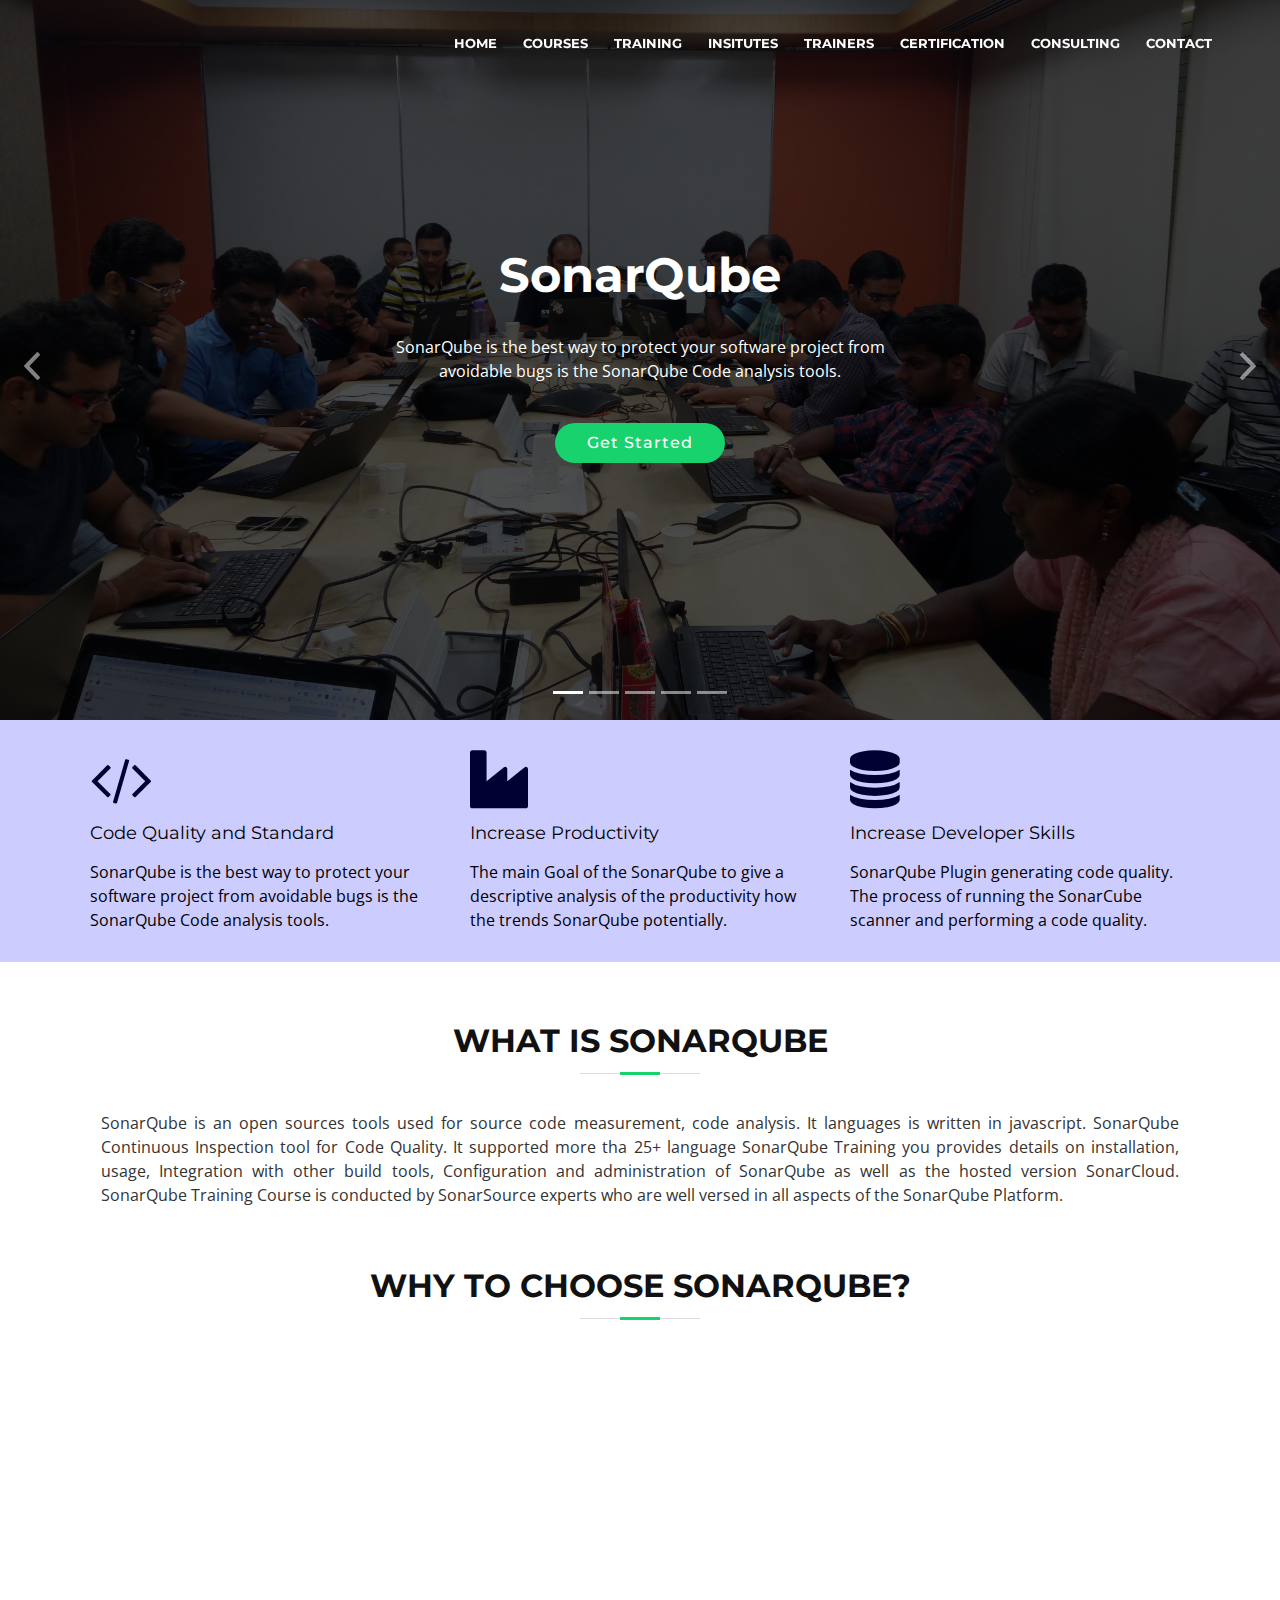
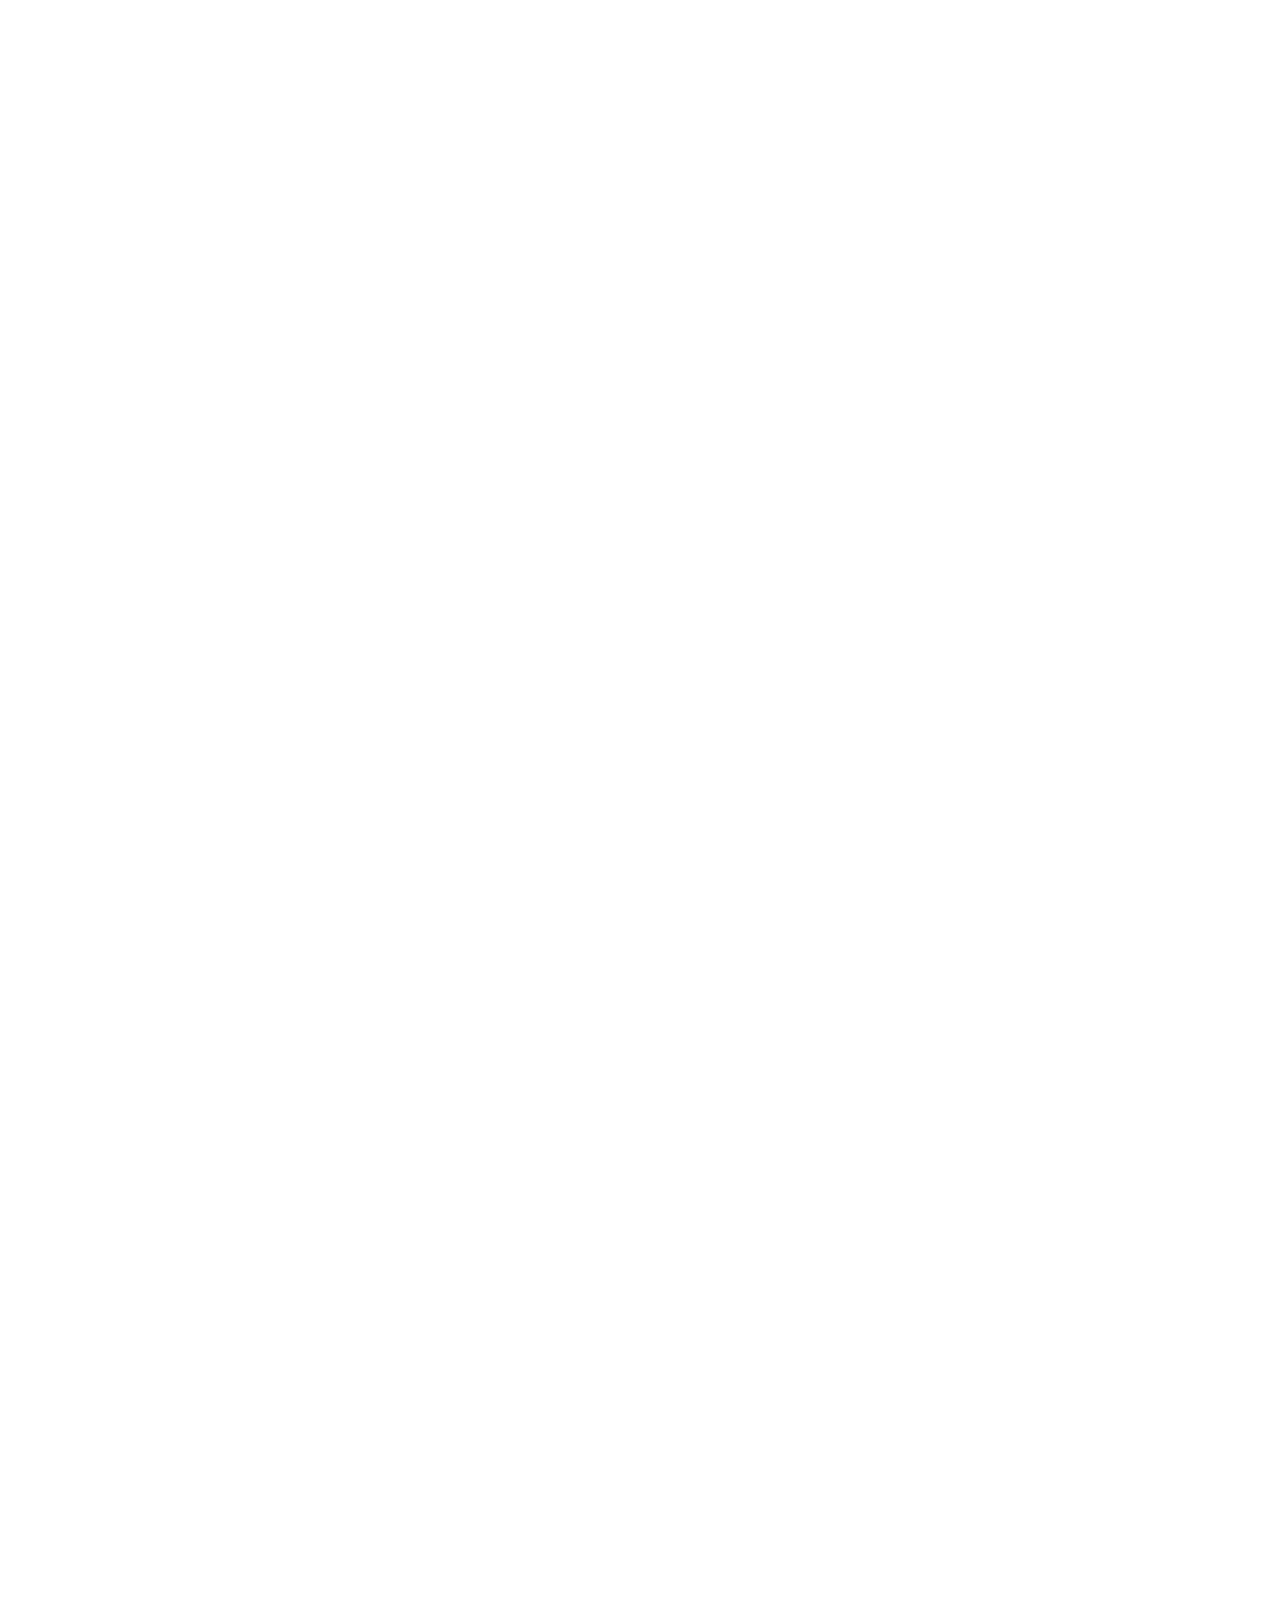
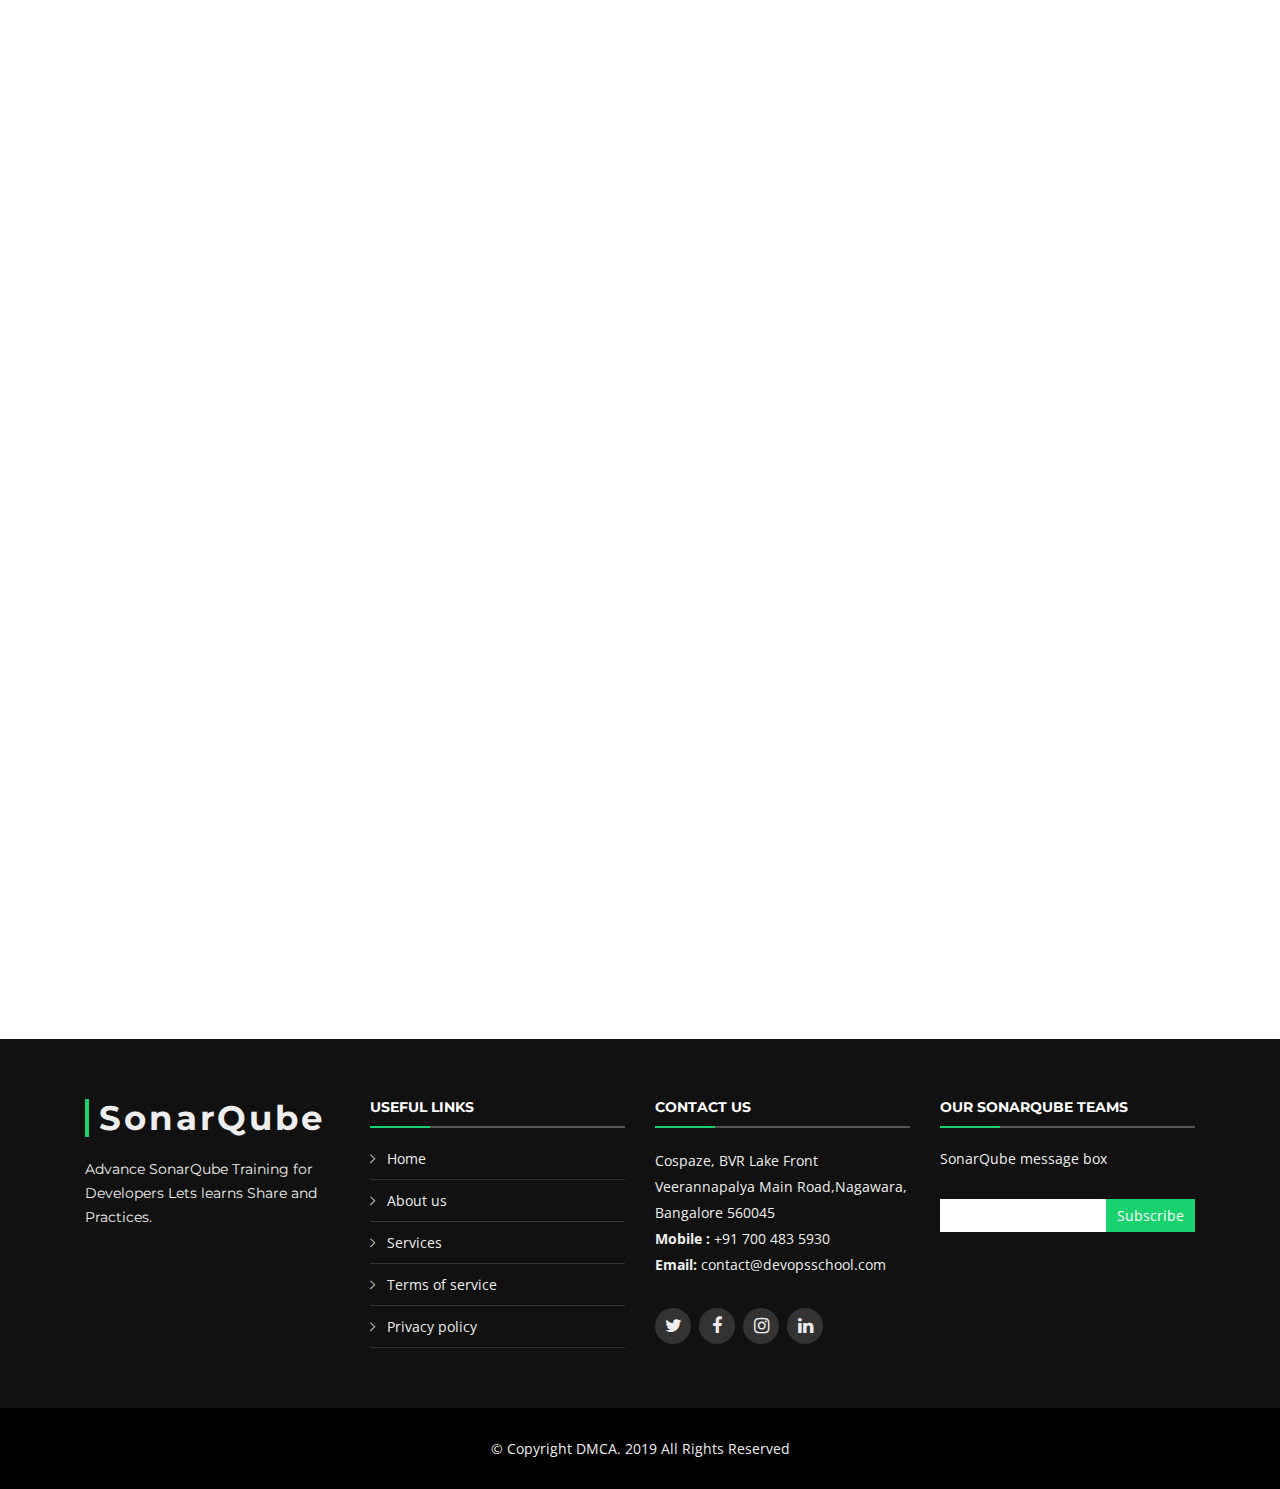
==== index.html @ 1dc704ad "Rename INDEX.html to index.html" ====
<!DOCTYPE html>
<html lang="en">
<head>
  <meta charset="utf-8">
  <title>SonarQube Training, Courses and Trainers</title>
  <meta content="width=device-width, initial-scale=1.0" name="viewport">
  <meta content="" name="SonarQube Training in Hyderabad">
  <meta content="" name="SOnarQube Online and classroom training in Hyderabad by Experts trainers who have more 15 years experienced in IT industry.">

  <!-- Favicons -->
  <link href="img/favicon.png" rel="icon">
  <link href="img/apple-touch-icon.png" rel="apple-touch-icon">

  <!-- Google Fonts -->
  <link href="https://fonts.googleapis.com/css?family=Open+Sans:300,300i,400,400i,700,700i|Montserrat:300,400,500,700" rel="stylesheet">

  <!-- Bootstrap CSS File -->
  <link href="lib/bootstrap/css/bootstrap.min.css" rel="stylesheet">

  <!-- Libraries CSS Files -->
  <link href="lib/font-awesome/css/font-awesome.min.css" rel="stylesheet">
  <link href="lib/animate/animate.min.css" rel="stylesheet">
  <link href="lib/ionicons/css/ionicons.min.css" rel="stylesheet">
  <link href="lib/owlcarousel/assets/owl.carousel.min.css" rel="stylesheet">
  <link href="lib/lightbox/css/lightbox.min.css" rel="stylesheet">

  <!-- Main Stylesheet File -->
  <link href="css/style.css" rel="stylesheet">

</head>

<body>

  <!--==========================
    Header
  ============================-->
  <header id="header">  
      <nav id="nav-menu-container">
        <ul class="nav-menu">
          <li><a href="index.html">Home</a></li>
          <li><a href="course.html">Courses</a></li>
          <li><a href="training.html">Training</a></li>
          <li><a href="institutes.html">Insitutes</a></li>
          <li><a href="trainer.html">Trainers</a></li>
		  <li><a href="certification.html">Certification</a></li>
          <li><a href="consulting.html">Consulting</a></li>
          <li><a href="contact.html">Contact</a></li>
        </ul>
      </nav><!-- #nav-menu-container -->
  </header><!-- #header -->

  <!--==========================
    Intro Section
  ============================-->
  <section id="intro">
    <div class="intro-container">
      <div id="introCarousel" class="carousel  slide carousel-fade" data-ride="carousel">

        <ol class="carousel-indicators"></ol>

        <div class="carousel-inner" role="listbox">

          <div class="carousel-item active">
            <div class="carousel-background"><img src="img/intro-carousel/1.jpg" alt=""></div>
            <div class="carousel-container">
              <div class="carousel-content">
                <h2>SonarQube</h2>
                <p>SonarQube is the best way to protect your software project from avoidable bugs is the SonarQube Code analysis tools.</p>
                <a href="#featured-services" class="btn-get-started scrollto">Get Started</a>
              </div>
            </div>
          </div>

          <div class="carousel-item">
            <div class="carousel-background"><img src="img/intro-carousel/2.jpg" alt=""></div>
            <div class="carousel-container">
              <div class="carousel-content">
                <h2>SonarQube Online and Classroom Training</h2>
                <p>We offer SonarQube classroom, online and corporate Training and Certification by Experts. </p>
                <a href="#featured-services" class="btn-get-started scrollto">Get Started</a>
              </div>
            </div>
          </div>

          <div class="carousel-item">
            <div class="carousel-background"><img src="img/intro-carousel/3.jpg" alt=""></div>
            <div class="carousel-container">
              <div class="carousel-content">
                <h2>SonarQube Training in Hyderabad</h2>
                <p>SonarQube Training in Hyderabad by DevOpsSchool that is one of the Best institute in Hyderabad that provide SonarQube Training in Online and Classroom mode by experienced trainer. </p>
                <a href="#featured-services" class="btn-get-started scrollto">Get Started</a>
              </div>
            </div>
          </div>

          <div class="carousel-item">
            <div class="carousel-background"><img src="img/intro-carousel/4.jpg" alt=""></div>
            <div class="carousel-container">
              <div class="carousel-content">
                <h2>SonarQube Trainer in United States</h2>
                <p>SonarQube Training in USA by DevOpsSchool that is one of the Best institute in USA which provides SonarQube Training  Online and Classroom mode by experienced trainer. We provide services in Top Cities of India Like USA, Europe, Australia, Hyderabad, Pune, Mumbai, Bangalore, Delhi, Chennai etc, and as well as Globally.</p>
                <a href="#featured-services" class="btn-get-started scrollto">Get Started</a>
              </div>
            </div>
          </div>

          <div class="carousel-item">
            <div class="carousel-background"><img src="img/intro-carousel/5.jpg" alt=""></div>
            <div class="carousel-container">
              <div class="carousel-content">
                <h2>SonarQube Certification</h2>
                <p>SonarQube Certification Program dedicated to advance human elements of SonarQube Success. DevOpsSchool is go to learnings hub connecting IT practitioners, education partners, consultants, talent acquisition and business executives to help support digital transformation and the New IT</p>
                <a href="#featured-services" class="btn-get-started scrollto">Get Started</a>
              </div>
            </div>
          </div>

        </div>

        <a class="carousel-control-prev" href="#introCarousel" role="button" data-slide="prev">
          <span class="carousel-control-prev-icon ion-chevron-left" aria-hidden="true"></span>
          <span class="sr-only">Previous</span>
        </a>

        <a class="carousel-control-next" href="#introCarousel" role="button" data-slide="next">
          <span class="carousel-control-next-icon ion-chevron-right" aria-hidden="true"></span>
          <span class="sr-only">Next</span>
        </a>

      </div>
          </div>
		  </Section><!-- #intro -->

  

    <!--==========================
      Featured Services Section
    ============================-->
    <section id="featured-services">
      <div class="container">
        <div class="row">
          <div class="col-lg-4 box">
            <i class="fa fa-code card-img-top fa-1x text-primary-outline" aria-hidden="true"></i>
            <h4 class="title"><a href="">Code Quality and Standard</a></h4>
            <p class="description">SonarQube is the best way to protect your software project from avoidable bugs is the SonarQube Code analysis tools.</p>
          </div>
		  
		  <div class="col-lg-4 box">
            <i class="fa fa-industry card-img-top fa-1x text-primary-outline" aria-hidden="true"></i>
            <h4 class="title"><a href="">Increase Productivity</a></h4>
            <p class="description">The main Goal of the SonarQube to give a descriptive analysis of the productivity how the trends SonarQube potentially.</p>
          </div>

          <div class="col-lg-4 box">
            <i class="fa fa-database card-img-top fa-4x text-primary-outline" aria-hidden="true"></i>
            <h4 class="title"><a href="">Increase Developer Skills</a></h4>
            <p class="description">SonarQube Plugin generating code quality. The process of running the SonarCube scanner and performing a code quality.</p>
          </div>

        </div>
      </div>
    </section><!-- #featured-services -->

    <!--==========================
      About Us Section
    ============================-->
   <section id="about">
      <div class="container">

        <header class="section-header">
          <h3>What is SonarQube</h3>
          <p class="text-justify  px-3 pt-3">SonarQube is an open sources tools used for source code measurement, code analysis. It languages is written in javascript. SonarQube Continuous Inspection tool for Code Quality. It supported more tha 25+ language SonarQube Training you provides details on installation, usage, Integration with other build tools, Configuration and administration of SonarQube as well as the hosted version SonarCloud. SonarQube Training Course is conducted by SonarSource experts who are well versed in all aspects of the SonarQube Platform.</p>
        </header>
		
		<header class="section-header">
          <h3>Why to Choose SonarQube?</h3>
        </header>
        <br>
        <div class="row about-cols">

          <div class="col-md-4 wow fadeInUp">
            <div class="about-col">
              <div class="img">
                <img src="img/download.jpg" alt="" class="img-fluid">
                <div class="icon"><i class="ion-ios-speedometer-outline"></i></div>
              </div>
			  </br>
              <h2 class="title"><a href="#">Static Code Analysis</a></h2>
              <p class="justify  px-3 pt-3">SonarQube help to write good deliberate and free of duplication code. Its also helps continue  your code according to the standard coding quality.</p>                
              </p>
            </div>
          </div>

          <div class="col-md-4 wow fadeInUp" data-wow-delay="0.1s">
            <div class="about-col">
              <div class="img">
                <img src="img/download1.jpg" alt="" class="img-fluid">
                <div class="icon"><i class="ion-ios-list-outline"></i></div>
              </div>
			  <br>
              <h2 class="title"><a href="#">Collecting Data on your Projects</a></h2>
              <p class="justify px-3 pt-3">SonarQube helps and collecting your data SonarQube Scanner to anayze your project. You can start  manually, but when everything works will be much simpler to integrate SonarQube in to your build pipelie.</p>
            </div>
          </div>
		  </br>
        <div class="col-md-4 wow fadeInUp" data-wow-delay="0.2s">
            <div class="about-col">
              <div class="img">
                <img src="img/download2.jpg" alt="" class="img-fluid">
                <div class="icon"><i class="ion-ios-eye-outline"></i></div>
              </div>
			  <br>
              <h2 class="title"><a href="#">Fix Bug in Real-time</a></h2>
              <p class="justify-3 pt-3">Its helps to identify and fix problematic code before it reaches productions.Its Identify and remove exploitable vulnerabilities quickly with a repeatable process.</p>
			  
              </p>
            </div>
        </div>
		</br>
        </div>

      </div>
    </section><!-- #about -->

    <!--==========================
      Services Section
    ============================-->
    <section id="services">
      <div class="container">

        <header class="section-header wow fadeInUp">
          <h3>Benefits of SonarQube</h3>          
        </header>
        <br>
        <div class="row">
          <div class="col-lg-4 col-md-6 box wow bounceInUp" data-wow-duration="1.4s">
            <div class="icon"><i class="ion-ios-analytics-outline"></i></div>
            <h4 class="title"><a href="">Installation of SonarQube Configure and connect SonarQube.</a></h4>
            <p class="description">SonarQube Training you provides details on installation, usage, Integration with other build tools, Configuration and administration</p>
          </div>
		  </br>
          <div class="col-lg-4 col-md-6 box wow bounceInUp" data-wow-duration="1.4s">
            <div class="icon"><i class="ion-ios-bookmarks-outline"></i></div>
            <h4 class="title"><a href="">Collaboration with other continuous delivery tools like Jenkins.</a></h4>
            <p class="description">SonarQube helps to deployment and collaboration with the code that uses with SOnarQube, deploy and aunderstand</p>
          </div>
          <div class="col-lg-4 col-md-6 box wow bounceInUp" data-wow-duration="1.4s">
            <div class="icon"><i class="ion-ios-paper-outline"></i></div>
            <h4 class="title"><a href="">Managing rules and creating custom rules with templates.</a></h4>
            <p class="description">SonarQube helps to collecting your data SonarQube template to anayze your project. You can start  manually</p>
          </div>
          <div class="col-lg-4 col-md-6 box wow bounceInUp" data-wow-delay="0.1s" data-wow-duration="1.4s">
            <div class="icon"><i class="ion-ios-speedometer-outline"></i></div>
            <h4 class="title"><a href="">Immediately act upon definite vulnerabilities.</a></h4>
            <p class="description">SonarQube is continuous inspection tool and it inspects the quality of the code in real time standard of the code very high</p>
          </div>
          <div class="col-lg-4 col-md-6 box wow bounceInUp" data-wow-delay="0.1s" data-wow-duration="1.4s">
            <div class="icon"><i class="ion-ios-barcode-outline"></i></div>
            <h4 class="title"><a href="">Documentation Ratings Quality Gates and Quality Profiles.</a></h4>
            <p class="description">SonarQube great support Quality Rating profiles from several of the major tech-companies</p>
          </div>
          <div class="col-lg-4 col-md-6 box wow bounceInUp" data-wow-delay="0.1s" data-wow-duration="1.4s">
            <div class="icon"><i class="ion-ios-people-outline"></i></div>
            <h4 class="title"><a href="">Maintainability, Reliability and Security Ratings Identifying Bug.</a></h4>
            <p class="description">Its helps to identify and fix problematic code before it reaches productions</p>
          </div>

        </div>

      </div>
    </section><!-- #services -->

    <!--==========================
      Call To Action Section
    ============================-->
     <section id="call-to-action" class="wow fadeIn">
      <div class="container text-center">
        <h3>How SonarQube is helpful?</h3>
        <p class="text-justify  px-3 pt-3">SonarQube help to write good deliberate and free of duplication code. Its also helps continue  your code according to the standard coding quality. SonarQube is a static code analysis tool that helps as a standalone server installation. You can analyze a java project just as you can analyze c# project without any problem. SonarQube Integration with real time code analysis plugins like SonarLint with IDEs like Eclipse. SonarQube Training in Hydrabad Learn to read and understand Complexity (Cyclomatic Complexity and Cognitive complexity) Bugs, Vulnerabilities, Code Smells, Debt, Code Coverage, Unit test statistics monitoring and etc.</p>  
      </div>
    </section><!-- #call-to-action -->

    <!--==========================
      Skills Section
    ============================-->
    

    


    <!--==========================
      Clients Section
    ============================-->
    <section id="clients" class="wow fadeInUp">
      

        <header class="section-header">
          <h3>Our Clients</h3>
        </header>

        <div class="owl-carousel clients-carousel">
          <img src="img/clients/client-1.png" alt="">
          <img src="img/clients/client-2.png" alt="">
          <img src="img/clients/client-3.png" alt="">
          <img src="img/clients/client-4.png" alt="">
          <img src="img/clients/client-5.png" alt="">
          <img src="img/clients/client-6.png" alt="">
          <img src="img/clients/client-7.png" alt="">
          <img src="img/clients/client-8.png" alt="">
        </div>

      </div>
    </section><!-- #clients -->

    <!--==========================
      Clients Section
    ============================-->
    <section id="testimonials" class="section-bg wow fadeInUp">
      <div class="container">

        <header class="section-header">
          <h3>Testimonials</h3>
        </header>

        <div class="owl-carousel testimonials-carousel">

          <div class="testimonial-item">
            <img src="img/RajeshKumar.jpg" class="testimonial-img" alt="">
            <h3>Rajesh Kumar</h3>
            <h4>Principle DevOps Architect & Manager</h4>
            <p>Total, Over 15 years of extensive experience working with more than 8 software MNCs for software development/maintenance and production environments involved in continuous improvement and automating entire life cycle using latest devops tools and techniques.</p>
          </div>

          <div class="testimonial-item">
            <img src="img/BhoopendraSingh.jpg" class="testimonial-img" alt="">
            <h3>Bhoopendra Singh</h3>
            <h4>Senior Developer</h4>
            <p>Bhoopendra Singh has more than 13 years of extensive experience in SonarQube management, operations solutions, resource planning, operations consulting.</p>
            </div>
          <div class="testimonial-item">
            <img src="img/Chetan.jpg" class="testimonial-img" alt="">
            <h3>Chetan Kumar</h3>
            <h4>Project Manager</h4>
            <p>
              <img src="img/quote-sign-left.png" class="quote-sign-left" alt="">
              As an experienced developer on the our team, Chetan Kumar specialises in front-end development, responsive builds and user experience.
              <img src="img/quote-sign-right.png" class="quote-sign-right" alt="">
            </p>
          </div>

          <div class="testimonial-item">
            <img src="img/SandeepMajesty.jpg" class="testimonial-img" alt="">
            <h3>Sandeep Majesty</h3>
            <h4>SonarQube Experts</h4>
            <p>Sandeep Majesty has been involved in SOnarQube development and research since 2007. He is an SOnarQube Certified DevOps Engineer.</p>
          </div>
        </div>

      </div>
    </section><!-- #testimonials -->

    <!--==========================
      Team Section
    ============================-->
    <section id="team">
      <div class="container">
        <div class="section-header wow fadeInUp">
          <h3>Our SonarQube Team</h3>
          <p>Our SonarQube Experts Trainers</p>
        </div>

        <div class="row">

          <div class="col-lg-3 col-md-6 wow fadeInUp">
            <div class="member">
              <img src="img/RajeshKumar.jpg" class="img-fluid" alt="">
              <div class="member-info">
                <div class="member-info-content">
                  <h4>Rajesh Kumar</h4>
                  <span>Principle DevOps Architect & Manager</span>
                  <div class="social">
                    <a href="https://twitter.com/rajeshkumarin"><i class="fa fa-twitter"></i></a>
                    <a href="https://www.facebook.com/rajeshkumarIn"><i class="fa fa-facebook"></i></a>                    
                    <a href="https://nl.linkedin.com/in/rajeshkumarin"><i class="fa fa-linkedin"></i></a>
                  </div>
                </div>
              </div>
            </div>
          </div>

          <div class="col-lg-3 col-md-6 wow fadeInUp" data-wow-delay="0.1s">
            <div class="member">
              <img src="img/manuel-morejon.jpg" class="img-fluid" alt="">
              <div class="member-info">
                <div class="member-info-content">
                  <h4>Manuel Morejon</h4>
                  <span>Senior Manager</span>
                  <div class="social">
                    <a href="https://www.twitter.com/morejon85"><i class="fa fa-twitter"></i></a>
                    <a href="https://www.facebook.com/manuel.m.espinosa.3"><i class="fa fa-facebook"></i></a>
                    <a href="https://www.linkedin.com/in/manuelmorejon"><i class="fa fa-linkedin"></i></a>
                  </div>
                </div>
              </div>
            </div>
          </div>

          <div class="col-lg-3 col-md-6 wow fadeInUp" data-wow-delay="0.2s">
            <div class="member">
              <img src="img/krishnendu-barui.jpg" class="img-fluid" alt="">
              <div class="member-info">
                <div class="member-info-content">
                  <h4>krishnendu Barui</h4>
                  <span>Senior Developer</span>
                  <div class="social">
                    <a href="https://twitter.com/kbarui"><i class="fa fa-twitter"></i></a>
                    <a href="https://www.facebook.com/krishnendu.barui.5"><i class="fa fa-facebook"></i></a>
                    <a href="https://www.linkedin.com/in/krishnendu-barui-78642623/"><i class="fa fa-linkedin"></i></a>
                  </div>
                </div>
              </div>
            </div>
          </div>

          <div class="col-lg-3 col-md-6 wow fadeInUp" data-wow-delay="0.3s">
            <div class="member">
              <img src="img/nanjesh.jpg" class="img-fluid" alt="">
              <div class="member-info">
                <div class="member-info-content">
                  <h4>Nanjesh S</h4>
                  <span>Developer</span>
                  <div class="social">
                    <a href="https://twitter.com/nanjeshsgowda"><i class="fa fa-twitter"></i></a>
                    <a href="http://www.scmgalaxy.com/"><i class="fa fa-facebook"></i></a>
                    <a href="http://www.devopstrainer.in/"><i class="fa fa-linkedin"></i></a>
                  </div>
                </div>
              </div>
            </div>
          </div>

        </div>

      </div>
    </section><!-- #team -->

    
  <!--==========================
    Footer
  ============================-->
  <footer id="footer">
    <div class="footer-top">
      <div class="container">
        <div class="row">

          <div class="col-lg-3 col-md-6 footer-info">
            <h3>SonarQube</h3>
            <p>Advance SonarQube Training for Developers Lets learns Share and Practices.</p>
          </div>

          <div class="col-lg-3 col-md-6 footer-links">
            <h4>Useful Links</h4>
            <ul>
              <li><i class="ion-ios-arrow-right"></i> <a href="https://www.devopsschool.com/">Home</a></li>
              <li><i class="ion-ios-arrow-right"></i> <a href="http://www.rajeshkumar.xyz/">About us</a></li>
              <li><i class="ion-ios-arrow-right"></i> <a href="http://www.devopscertification.co/">Services</a></li>
              <li><i class="ion-ios-arrow-right"></i> <a href="https://www.devopsschool.com/about/terms-and-conditions/">Terms of service</a></li>
              <li><i class="ion-ios-arrow-right"></i> <a href="https://www.devopsschool.com/about/privacy-policy/">Privacy policy</a></li>
            </ul>
          </div>

          <div class="col-lg-3 col-md-6 footer-contact">
            <h4>Contact Us</h4>
            <p>
              Cospaze, BVR Lake Front Veerannapalya Main Road,Nagawara, Bangalore 560045 <br>
              <strong>Mobile :</strong> +91 700 483 5930<br>
              <strong>Email: </strong>  contact@devopsschool.com<br>
            </p>

            <div class="social-links">
              <a href="https://twitter.com/DevOpsSchools" class="twitter"><i class="fa fa-twitter"></i></a>
              <a href="https://www.facebook.com/DevOpsSchool/" class="facebook"><i class="fa fa-facebook"></i></a>
              <a href="https://www.instagram.com/devopsschool/" class="instagram"><i class="fa fa-instagram"></i></a>
              <a href="https://www.linkedin.com/company/devopsschool/" class="linkedin"><i class="fa fa-linkedin"></i></a>
            </div>

          </div>

          <div class="col-lg-3 col-md-6 footer-newsletter">
            <h4>Our SonarQube Teams</h4>
            <p>SonarQube message box</p>
            <form action="" method="post">
              <input type="email" name="email"><input type="submit"  value="Subscribe">
            </form>
          </div>

        </div>
      </div>
    </div>

    <div class="container">
      <div class="copyright">
        &copy; Copyright DMCA. 2019 All Rights Reserved
      </div>
      
    </div>
  </footer><!-- #footer -->

  <a href="#" class="back-to-top"><i class="fa fa-chevron-up"></i></a>
  <!-- Uncomment below i you want to use a preloader -->
  <!-- <div id="preloader"></div> -->

  <!-- JavaScript Libraries -->
  <script src="lib/jquery/jquery.min.js"></script>
  <script src="lib/jquery/jquery-migrate.min.js"></script>
  <script src="lib/bootstrap/js/bootstrap.bundle.min.js"></script>
  <script src="lib/easing/easing.min.js"></script>
  <script src="lib/superfish/hoverIntent.js"></script>
  <script src="lib/superfish/superfish.min.js"></script>
  <script src="lib/wow/wow.min.js"></script>
  <script src="lib/waypoints/waypoints.min.js"></script>
  <script src="lib/counterup/counterup.min.js"></script>
  <script src="lib/owlcarousel/owl.carousel.min.js"></script>
  <script src="lib/isotope/isotope.pkgd.min.js"></script>
  <script src="lib/lightbox/js/lightbox.min.js"></script>
  <script src="lib/touchSwipe/jquery.touchSwipe.min.js"></script>
  <!-- Contact Form JavaScript File -->
  <script src="contactform/contactform.js"></script>

  <!-- Template Main Javascript File -->
  <script src="js/main.js"></script>

</body>
</html>
---- css/style.css ----
body {
  background: #fff;
  color: #666666;
  font-family: "Open Sans", sans-serif;
}

a {
  color: #18d26e;
  transition: 0.5s;
}

a:hover,
a:active,
a:focus {
  color: #18d36e;
  outline: none;
  text-decoration: none;
}

p {
  padding: 0;
  margin: 0 0 30px 0;
}

h1,
h2,
h3,
h4,
h5,
h6 {
  font-family: "Montserrat", sans-serif;
  font-weight: 400;
  margin: 0 0 20px 0;
  padding: 0;
}

/* Back to top button */

.back-to-top {
  position: fixed;
  display: none;
  background: #18d26e;
  color: #fff;
  width: 44px;
  height: 44px;
  text-align: center;
  line-height: 1;
  font-size: 16px;
  border-radius: 50%;
  right: 15px;
  bottom: 15px;
  transition: background 0.5s;
  z-index: 11;
}

.back-to-top i {
  padding-top: 12px;
  color: #fff;
}

/* Prelaoder */

#preloader {
  position: fixed;
  top: 0;
  left: 0;
  right: 0;
  bottom: 0;
  z-index: 9999;
  overflow: hidden;
  background: #fff;
}

#preloader:before {
  content: "";
  position: fixed;
  top: calc(50% - 30px);
  left: calc(50% - 30px);
  border: 6px solid #f2f2f2;
  border-top: 6px solid #18d26e;
  border-radius: 50%;
  width: 60px;
  height: 60px;
  -webkit-animation: animate-preloader 1s linear infinite;
  animation: animate-preloader 1s linear infinite;
}

@-webkit-keyframes animate-preloader {
  0% {
    -webkit-transform: rotate(0deg);
    transform: rotate(0deg);
  }

  100% {
    -webkit-transform: rotate(360deg);
    transform: rotate(360deg);
  }
}

@keyframes animate-preloader {
  0% {
    -webkit-transform: rotate(0deg);
    transform: rotate(0deg);
  }

  100% {
    -webkit-transform: rotate(360deg);
    transform: rotate(360deg);
  }
}

/*--------------------------------------------------------------
# Header
--------------------------------------------------------------*/

#header {
  padding: 30px 0;
  height: 92px;
  position: fixed;
  left: 0;
  top: 0;
  right: 0;
  transition: all 0.5s;
  z-index: 997;
}

#header.header-scrolled {
  background: rgba(0, 0, 0, 0.9);
  padding: 20px 0;
  height: 72px;
  transition: all 0.5s;
}

#header #logo {
  float: left;
}

#header #logo h1 {
  font-size: 34px;
  margin: 0;
  padding: 0;
  line-height: 1;
  font-family: "Montserrat", sans-serif;
  font-weight: 700;
  letter-spacing: 3px;
}

#header #logo h1 a,
#header #logo h1 a:hover {
  color: #fff;
  padding-left: 10px;
  border-left: 4px solid #18d26e;
}

#header #logo img {
  padding: 0;
  margin: 0;
}

/*--------------------------------------------------------------
# Intro Section
--------------------------------------------------------------*/

#intro {
  display: table;
  width: 100%;
  height: 50%;
  background: #000;
}

#intro .carousel-item {
  width: 100%;
  height: 80vh;
  background-size: cover;
  background-position: center;
  background-repeat: no-repeat;
}

#intro .carousel-item::before {
  content: '';
  background-color: rgba(0, 0, 0, 0.7);
  position: absolute;
  height: 100%;
  width: 100%;
  top: 0;
  right: 0;
  left: 0;
  bottom: 0;
}

#intro .carousel-container {
  display: -webkit-box;
  display: -webkit-flex;
  display: -ms-flexbox;
  display: flex;
  -webkit-box-pack: center;
  -webkit-justify-content: center;
  -ms-flex-pack: center;
  justify-content: center;
  -webkit-box-align: center;
  -webkit-align-items: center;
  -ms-flex-align: center;
  align-items: center;
  position: absolute;
  bottom: 0;
  top: 0;
  left: 0;
  right: 0;
}

#intro .carousel-background img {
  max-width: 70%;
}

#intro .carousel-content {
  text-align: center;
}

#intro h2 {
  color: #ffffff;
  margin-bottom: 30px;
  font-size: 48px;
  font-weight: 700;
}

#intro p {
  width: 80%;
  margin: 0 auto 30px auto;
  color: #fff;
}

#intro .carousel-fade {
  overflow: hidden;
}

#intro .carousel-fade .carousel-inner .carousel-item {
  transition-property: opacity;
}

#intro .carousel-fade .carousel-inner .carousel-item,
#intro .carousel-fade .carousel-inner .active.carousel-item-left,
#intro .carousel-fade .carousel-inner .active.carousel-item-right {
  opacity: 0;
}

#intro .carousel-fade .carousel-inner .active,
#intro .carousel-fade .carousel-inner .carousel-item-next.carousel-item-left,
#intro .carousel-fade .carousel-inner .carousel-item-prev.carousel-item-right {
  opacity: 1;
  transition: 0.5s;
}

#intro .carousel-fade .carousel-inner .carousel-item-next,
#intro .carousel-fade .carousel-inner .carousel-item-prev,
#intro .carousel-fade .carousel-inner .active.carousel-item-left,
#intro .carousel-fade .carousel-inner .active.carousel-item-right {
  left: 0;
  -webkit-transform: translate3d(0, 0, 0);
  transform: translate3d(0, 0, 0);
}

#intro .carousel-control-prev,
#intro .carousel-control-next {
  width: 10%;
}

#intro .carousel-control-next-icon,
#intro .carousel-control-prev-icon {
  background: none;
  font-size: 32px;
  line-height: 1;
}

#intro .carousel-indicators li {
  cursor: pointer;
}

#intro .btn-get-started {
  font-family: "Montserrat", sans-serif;
  font-weight: 500;
  font-size: 16px;
  letter-spacing: 1px;
  display: inline-block;
  padding: 8px 32px;
  border-radius: 50px;
  transition: 0.5s;
  margin: 10px;
  color: #fff;
  background: #18d26e;
}

#intro .btn-get-started:hover {
  background: #fff;
  color: #18d26e;
}

/*--------------------------------------------------------------
# Navigation Menu
--------------------------------------------------------------*/

/* Nav Menu Essentials */

.nav-menu,
.nav-menu * {
  margin: 0;
  padding: 0;
  list-style: none;
}

.nav-menu ul {
  position: absolute;
  display: none;
  top: 100%;
  left: 0;
  z-index: ;
}

.nav-menu li {
  position: relative;
  white-space: nowrap;
}

.nav-menu > li {
  float: left;
}

.nav-menu li:hover > ul,
.nav-menu li.sfHover > ul {
  display: block;
}

.nav-menu ul ul {
  top: 0;
  left: 100%;
}

.nav-menu ul li {
  min-width: 180px;
}

/* Nav Menu Arrows */

.sf-arrows .sf-with-ul {
  padding-right: 30px;
}

.sf-arrows .sf-with-ul:after {
  content: "\f107";
  position: absolute;
  right: 15px;
  font-family: FontAwesome;
  font-style: normal;
  font-weight: normal;
}

.sf-arrows ul .sf-with-ul:after {
  content: "\f105";
}

/* Nav Meu Container */

#nav-menu-container {
  float: right;
  margin: 0;
}

/* Nav Meu Styling */

.nav-menu a {
  padding: 0 8px 10px 8px;
  text-decoration: none;
  display: inline-block;
  color: #fff;
  font-family: "Montserrat", sans-serif;
  font-weight: 700;
  font-size: 13px;
  text-transform: uppercase;
  outline: none;
}

.nav-menu li:hover > a,
.nav-menu > .menu-active > a {
  color: #18d26e;
}

.nav-menu > li {
  margin-left: 10px;
}

.nav-menu ul {
  margin: 4px 0 0 0;
  padding: 10px;
  box-shadow: 0px 0px 30px rgba(127, 137, 161, 0.25);
  background: #fff;
}

.nav-menu ul li {
  transition: 0.3s;
}

.nav-menu ul li a {
  padding: 10px;
  color: #333;
  transition: 0.3s;
  display: block;
  font-size: 13px;
  text-transform: none;
}

.nav-menu ul li:hover > a {
  color: #18d26e;
}

.nav-menu ul ul {
  margin: 0;
}

/* Mobile Nav Toggle */

#mobile-nav-toggle {
  position: fixed;
  right: 0;
  top: 0;
  z-index: 999;
  margin: 20px 20px 0 0;
  border: 0;
  background: none;
  font-size: 24px;
  display: none;
  transition: all 0.4s;
  outline: none;
  cursor: pointer;
}

#mobile-nav-toggle i {
  color: #fff;
}

/* Mobile Nav Styling */

#mobile-nav {
  position: fixed;
  top: 0;
  padding-top: 18px;
  bottom: 0;
  z-index: 998;
  background: rgba(0, 0, 0, 0.8);
  left: -260px;
  width: 260px;
  overflow-y: auto;
  transition: 0.4s;
}

#mobile-nav ul {
  padding: 0;
  margin: 0;
  list-style: none;
}

#mobile-nav ul li {
  position: relative;
}

#mobile-nav ul li a {
  color: #fff;
  font-size: 13px;
  text-transform: uppercase;
  overflow: hidden;
  padding: 10px 22px 10px 15px;
  position: relative;
  text-decoration: none;
  width: 100%;
  display: block;
  outline: none;
  font-weight: 700;
  font-family: "Montserrat", sans-serif;
}

#mobile-nav ul li a:hover {
  color: #18d26e;
}

#mobile-nav ul li li {
  padding-left: 30px;
}

#mobile-nav ul li.menu-active a {
  color: #18d26e;
}

#mobile-nav ul .menu-has-children i {
  position: absolute;
  right: 0;
  z-index: 99;
  padding: 15px;
  cursor: pointer;
  color: #fff;
}

#mobile-nav ul .menu-has-children i.fa-chevron-up {
  color: #18d26e;
}

#mobile-nav ul .menu-has-children li a {
  text-transform: none;
}

#mobile-nav ul .menu-item-active {
  color: #18d26e;
}

#mobile-body-overly {
  width: 100%;
  height: 100%;
  z-index: 997;
  top: 0;
  left: 0;
  position: fixed;
  background: rgba(0, 0, 0, 0.7);
  display: none;
}

/* Mobile Nav body classes */

body.mobile-nav-active {
  overflow: hidden;
}

body.mobile-nav-active #mobile-nav {
  left: 0;
}

body.mobile-nav-active #mobile-nav-toggle {
  color: #fff;
}

/*--------------------------------------------------------------
# Sections
--------------------------------------------------------------*/

/* Sections Header
--------------------------------*/

.section-header h3 {
  font-size: 32px;
  color: #111;
  text-transform: uppercase;
  text-align: center;
  font-weight: 700;
  position: relative;
  padding-bottom: 15px;
}

.section-header h3::before {
  content: '';
  position: absolute;
  display: block;
  width: 120px;
  height: 1px;
  background: #ddd;
  bottom: 1px;
  left: calc(50% - 60px);
}

.section-header h3::after {
  content: '';
  position: absolute;
  display: block;
  width: 40px;
  height: 3px;
  background: #18d26e;
  bottom: 0;
  left: calc(50% - 20px);
}

.section-header p {
  text-align: center;
  padding-bottom: 30px;
  color: #333;
}

/* Section with background
--------------------------------*/

.section-bg {
  background: #f7f7f7;
}

/* Featured Services Section
--------------------------------*/

#featured-services {
  background: #ccccff;
}

#featured-services .box {
  padding: 30px 20px;
}

#featured-services .box-bg {
  background-image: linear-gradient(0deg, #000000 0%, #242323 50%, #000000 100%);
}

#featured-services i {
  color: #000033;
  font-size: 58px;
  display: inline-block;
  line-height: 1;
}

#featured-services h4 {
  font-weight: 400;
  margin: 15px 0;
  font-size: 18px;
}

#featured-services h4 a {
  color: #000000;
}

#featured-services h4 a:hover {
  color: #18d26e;
}

#featured-services p {
  font-size: 16px;
  line-height: 24px;
  color: #000000;
  margin-bottom: 0;
}

/* About Us Section
--------------------------------*/

#about {
  background: url("../img/about-bg.jpg") center top no-repeat fixed;
  background-size: cover;
  padding: 60px 0 40px 0;
  position: relative;
}

#about::before {
  content: '';
  position: absolute;
  left: 0;
  right: 0;
  top: 0;
  bottom: 0;
  background: rgba(255, 255, 255, 0.92);
  z-index: 9;
}

#about .container {
  position: relative;
  z-index: 10;
}

#about .about-col {
  background: #fff;
  border-radius: 0 0 4px 4px;
  box-shadow: 0px 2px 12px rgba(0, 0, 0, 0.08);
  margin-bottom: 20px;
}

#about .about-col .img {
  position: relative;
}

#about .about-col .img img {
  border-radius: 4px 4px 0 0;
}

#about .about-col .icon {
  width: 64px;
  height: 64px;
  padding-top: 8px;
  text-align: center;
  position: absolute;
  background-color: #18d26e;
  border-radius: 50%;
  text-align: center;
  border: 4px solid #fff;
  left: calc( 50% - 32px);
  bottom: -30px;
  transition: 0.3s;
}

#about .about-col i {
  font-size: 36px;
  line-height: 1;
  color: #fff;
  transition: 0.3s;
}

#about .about-col:hover .icon {
  background-color: #fff;
}

#about .about-col:hover i {
  color: #18d26e;
}

#about .about-col h2 {
  color: #000;
  text-align: center;
  font-weight: 700;
  font-size: 20px;
  padding: 0;
  margin: 40px 0 12px 0;
}

#about .about-col h2 a {
  color: #000;
}

#about .about-col h2 a:hover {
  color: #18d26e;
}

#about .about-col p {
  font-size: 14px;
  line-height: 24px;
  color: #333;
  margin-bottom: 0;
  padding: 0 20px 20px 20px;
}

/* Services Section
--------------------------------*/

#services {
  background: #fff;
  background-size: cover;
  padding: 60px 0 40px 0;
}

#services .box {
  margin-bottom: 30px;
}

#services .icon {
  float: left;
}

#services .icon i {
  color: #18d26e;
  font-size: 36px;
  line-height: 1;
  transition: 0.5s;
}

#services .title {
  margin-left: 60px;
  font-weight: 700;
  margin-bottom: 15px;
  font-size: 18px;
}

#services .title a {
  color: #111;
}

#services .box:hover .title a {
  color: #18d26e;
}

#services .description {
  font-size: 14px;
  margin-left: 60px;
  line-height: 24px;
  margin-bottom: 0;
}

/* Call To Action Section
--------------------------------*/

#call-to-action {
  background: linear-gradient(rgba(0, 142, 99, 0.1), rgba(0, 0, 0, 0.1)), url(../img/call-to-action-bg.jpg) fixed center center;
  background-size: cover;
  padding: 60px 0;
}

#call-to-action h3 {
  color: #fff;
  font-size: 28px;
  font-weight: 700;
}

#call-to-action p {
  color: #fff;
}

#call-to-action .cta-btn {
  font-family: "Montserrat", sans-serif;
  text-transform: uppercase;
  font-weight: 500;
  font-size: 16px;
  letter-spacing: 1px;
  display: inline-block;
  padding: 8px 28px;
  border-radius: 25px;
  transition: 0.5s;
  margin-top: 10px;
  border: 2px solid #fff;
  color: #fff;
}

#call-to-action .cta-btn:hover {
  background: #18d26e;
  border: 2px solid #18d26e;
}

/* Call To Action Section
--------------------------------*/

#skills {
  padding: 60px 0;
}

#skills .progress {
  height: 35px;
  margin-bottom: 10px;
}

#skills .progress .skill {
  font-family: "Open Sans", sans-serif;
  line-height: 35px;
  padding: 0;
  margin: 0 0 0 20px;
  text-transform: uppercase;
}

#skills .progress .skill .val {
  float: right;
  font-style: normal;
  margin: 0 20px 0 0;
}

#skills .progress-bar {
  width: 1px;
  text-align: left;
  transition: .9s;
}

/* Facts Section
--------------------------------*/

#facts {
  background: url("../img/facts-bg.jpg") center top no-repeat fixed;
  background-size: cover;
  padding: 60px 0 0 0;
  position: relative;
}

#facts::before {
  content: '';
  position: absolute;
  left: 0;
  right: 0;
  top: 0;
  bottom: 0;
  background: rgba(255, 255, 255, 0.88);
  z-index: 9;
}

#facts .container {
  position: relative;
  z-index: 10;
}

#facts .counters span {
  font-family: "Montserrat", sans-serif;
  font-weight: bold;
  font-size: 48px;
  display: block;
  color: #18d26e;
}

#facts .counters p {
  padding: 0;
  margin: 0 0 20px 0;
  font-family: "Montserrat", sans-serif;
  font-size: 14px;
  color: #111;
}

#facts .facts-img {
  text-align: center;
  padding-top: 30px;
}

/* Portfolio Section
--------------------------------*/

#portfolio {
  padding: 60px 0;
}

#portfolio #portfolio-flters {
  padding: 0;
  margin: 5px 0 35px 0;
  list-style: none;
  text-align: center;
}

#portfolio #portfolio-flters li {
  cursor: pointer;
  margin: 15px 15px 15px 0;
  display: inline-block;
  padding: 10px 20px;
  font-size: 12px;
  line-height: 20px;
  color: #666666;
  border-radius: 4px;
  text-transform: uppercase;
  background: #fff;
  margin-bottom: 5px;
  transition: all 0.3s ease-in-out;
}

#portfolio #portfolio-flters li:hover,
#portfolio #portfolio-flters li.filter-active {
  background: #18d26e;
  color: #fff;
}

#portfolio #portfolio-flters li:last-child {
  margin-right: 0;
}

#portfolio .portfolio-wrap {
  box-shadow: 0px 2px 12px rgba(0, 0, 0, 0.08);
  transition: 0.3s;
}

#portfolio .portfolio-wrap:hover {
  box-shadow: 0px 4px 14px rgba(0, 0, 0, 0.16);
}

#portfolio .portfolio-item {
  position: relative;
  height: 360px;
  overflow: hidden;
}

#portfolio .portfolio-item figure {
  background: #000;
  overflow: hidden;
  height: 240px;
  position: relative;
  border-radius: 4px 4px 0 0;
  margin: 0;
}

#portfolio .portfolio-item figure:hover img {
  opacity: 0.4;
  transition: 0.3s;
}

#portfolio .portfolio-item figure .link-preview,
#portfolio .portfolio-item figure .link-details {
  position: absolute;
  display: inline-block;
  opacity: 0;
  line-height: 1;
  text-align: center;
  width: 36px;
  height: 36px;
  background: #fff;
  border-radius: 50%;
  transition: 0.2s linear;
}

#portfolio .portfolio-item figure .link-preview i,
#portfolio .portfolio-item figure .link-details i {
  padding-top: 6px;
  font-size: 22px;
  color: #333;
}

#portfolio .portfolio-item figure .link-preview:hover,
#portfolio .portfolio-item figure .link-details:hover {
  background: #18d26e;
}

#portfolio .portfolio-item figure .link-preview:hover i,
#portfolio .portfolio-item figure .link-details:hover i {
  color: #fff;
}

#portfolio .portfolio-item figure .link-preview {
  left: calc(50% - 38px);
  top: calc(50% - 18px);
}

#portfolio .portfolio-item figure .link-details {
  right: calc(50% - 38px);
  top: calc(50% - 18px);
}

#portfolio .portfolio-item figure:hover .link-preview {
  opacity: 1;
  left: calc(50% - 44px);
}

#portfolio .portfolio-item figure:hover .link-details {
  opacity: 1;
  right: calc(50% - 44px);
}

#portfolio .portfolio-item .portfolio-info {
  background: #fff;
  text-align: center;
  padding: 30px;
  height: 90px;
  border-radius: 0 0 3px 3px;
}

#portfolio .portfolio-item .portfolio-info h4 {
  font-size: 18px;
  line-height: 1px;
  font-weight: 700;
  margin-bottom: 18px;
  padding-bottom: 0;
}

#portfolio .portfolio-item .portfolio-info h4 a {
  color: #333;
}

#portfolio .portfolio-item .portfolio-info h4 a:hover {
  color: #18d26e;
}

#portfolio .portfolio-item .portfolio-info p {
  padding: 0;
  margin: 0;
  color: #b8b8b8;
  font-weight: 500;
  font-size: 14px;
  text-transform: uppercase;
}

/* Clients Section
--------------------------------*/

#clients {
  padding: 60px 0;
}

#clients img {
  max-width: 100%;
  opacity: 0.5;
  transition: 0.3s;
  padding: 15px 0;
}

#clients img:hover {
  opacity: 1;
}

#clients .owl-nav,
#clients .owl-dots {
  margin-top: 5px;
  text-align: center;
}

#clients .owl-dot {
  display: inline-block;
  margin: 0 5px;
  width: 12px;
  height: 12px;
  border-radius: 50%;
  background-color: #ddd;
}

#clients .owl-dot.active {
  background-color: #18d26e;
}

/* Testimonials Section
--------------------------------*/

#testimonials {
  padding: 60px 0;
}

#testimonials .section-header {
  margin-bottom: 40px;
}

#testimonials .testimonial-item {
  text-align: center;
}

#testimonials .testimonial-item .testimonial-img {
  width: 120px;
  border-radius: 50%;
  border: 4px solid #fff;
  margin: 0 auto;
}

#testimonials .testimonial-item h3 {
  font-size: 20px;
  font-weight: bold;
  margin: 10px 0 5px 0;
  color: #111;
}

#testimonials .testimonial-item h4 {
  font-size: 14px;
  color: #999;
  margin: 0 0 15px 0;
}

#testimonials .testimonial-item .quote-sign-left {
  margin-top: -15px;
  padding-right: 10px;
  display: inline-block;
  width: 37px;
}

#testimonials .testimonial-item .quote-sign-right {
  margin-bottom: -15px;
  padding-left: 10px;
  display: inline-block;
  max-width: 100%;
  width: 37px;
}

#testimonials .testimonial-item p {
  font-style: italic;
  margin: 0 auto 15px auto;
}

#testimonials .owl-nav,
#testimonials .owl-dots {
  margin-top: 5px;
  text-align: center;
}

#testimonials .owl-dot {
  display: inline-block;
  margin: 0 5px;
  width: 12px;
  height: 12px;
  border-radius: 50%;
  background-color: #ddd;
}

#testimonials .owl-dot.active {
  background-color: #18d26e;
}

/* Team Section
--------------------------------*/

#team {
  background: #fff;
  padding: 60px 0;
}

#team .member {
  text-align: center;
  margin-bottom: 20px;
  background: #000;
  position: relative;
}

#team .member .member-info {
  opacity: 0;
  display: -webkit-box;
  display: -webkit-flex;
  display: -ms-flexbox;
  display: flex;
  -webkit-box-pack: center;
  -webkit-justify-content: center;
  -ms-flex-pack: center;
  justify-content: center;
  -webkit-box-align: center;
  -webkit-align-items: center;
  -ms-flex-align: center;
  align-items: center;
  position: absolute;
  bottom: 0;
  top: 0;
  left: 0;
  right: 0;
  transition: 0.2s;
}

#team .member .member-info-content {
  margin-top: -50px;
  transition: margin 0.2s;
}

#team .member:hover .member-info {
  background: rgba(0, 0, 0, 0.7);
  opacity: 1;
  transition: 0.4s;
}

#team .member:hover .member-info-content {
  margin-top: 0;
  transition: margin 0.4s;
}

#team .member h4 {
  font-weight: 700;
  margin-bottom: 2px;
  font-size: 18px;
  color: #fff;
}

#team .member span {
  font-style: italic;
  display: block;
  font-size: 13px;
  color: #fff;
}

#team .member .social {
  margin-top: 15px;
}

#team .member .social a {
  transition: none;
  color: #fff;
}

#team .member .social a:hover {
  color: #18d26e;
}

#team .member .social i {
  font-size: 18px;
  margin: 0 2px;
}

/* Contact Section
--------------------------------*/

#contact {
  padding: 60px 0;
}

#contact .contact-info {
  margin-bottom: 20px;
  text-align: center;
}

#contact .contact-info i {
  font-size: 48px;
  display: inline-block;
  margin-bottom: 10px;
  color: #18d26e;
}

#contact .contact-info address,
#contact .contact-info p {
  margin-bottom: 0;
  color: #000;
}

#contact .contact-info h3 {
  font-size: 18px;
  margin-bottom: 15px;
  font-weight: bold;
  text-transform: uppercase;
  color: #999;
}

#contact .contact-info a {
  color: #000;
}

#contact .contact-info a:hover {
  color: #18d26e;
}

#contact .contact-address,
#contact .contact-phone,
#contact .contact-email {
  margin-bottom: 20px;
}

#contact .form #sendmessage {
  color: #18d26e;
  border: 1px solid #18d26e;
  display: none;
  text-align: center;
  padding: 15px;
  font-weight: 600;
  margin-bottom: 15px;
}

#contact .form #errormessage {
  color: red;
  display: none;
  border: 1px solid red;
  text-align: center;
  padding: 15px;
  font-weight: 600;
  margin-bottom: 15px;
}

#contact .form #sendmessage.show,
#contact .form #errormessage.show,
#contact .form .show {
  display: block;
}

#contact .form .validation {
  color: red;
  display: none;
  margin: 0 0 20px;
  font-weight: 400;
  font-size: 13px;
}

#contact .form input,
#contact .form textarea {
  padding: 10px 14px;
  border-radius: 0;
  box-shadow: none;
  font-size: 15px;
}

#contact .form button[type="submit"] {
  background: #18d26e;
  border: 0;
  padding: 10px 30px;
  color: #fff;
  transition: 0.4s;
  cursor: pointer;
}

#contact .form button[type="submit"]:hover {
  background: #13a456;
}

/*--------------------------------------------------------------
# Footer
--------------------------------------------------------------*/

#footer {
  background: #000;
  padding: 0 0 30px 0;
  color: #eee;
  font-size: 14px;
}

#footer .footer-top {
  background: #111;
  padding: 60px 0 30px 0;
}

#footer .footer-top .footer-info {
  margin-bottom: 30px;
}

#footer .footer-top .footer-info h3 {
  font-size: 34px;
  margin: 0 0 20px 0;
  padding: 2px 0 2px 10px;
  line-height: 1;
  font-family: "Montserrat", sans-serif;
  font-weight: 700;
  letter-spacing: 3px;
  border-left: 4px solid #18d26e;
}

#footer .footer-top .footer-info p {
  font-size: 14px;
  line-height: 24px;
  margin-bottom: 0;
  font-family: "Montserrat", sans-serif;
  color: #eee;
}

#footer .footer-top .social-links a {
  font-size: 18px;
  display: inline-block;
  background: #333;
  color: #eee;
  line-height: 1;
  padding: 8px 0;
  margin-right: 4px;
  border-radius: 50%;
  text-align: center;
  width: 36px;
  height: 36px;
  transition: 0.3s;
}

#footer .footer-top .social-links a:hover {
  background: #18d26e;
  color: #fff;
}

#footer .footer-top h4 {
  font-size: 14px;
  font-weight: bold;
  color: #fff;
  text-transform: uppercase;
  position: relative;
  padding-bottom: 12px;
}

#footer .footer-top h4::before,
#footer .footer-top h4::after {
  content: '';
  position: absolute;
  left: 0;
  bottom: 0;
  height: 2px;
}

#footer .footer-top h4::before {
  right: 0;
  background: #555;
}

#footer .footer-top h4::after {
  background: #18d26e;
  width: 60px;
}

#footer .footer-top .footer-links {
  margin-bottom: 30px;
}

#footer .footer-top .footer-links ul {
  list-style: none;
  padding: 0;
  margin: 0;
}

#footer .footer-top .footer-links ul i {
  padding-right: 8px;
  color: #ddd;
}

#footer .footer-top .footer-links ul li {
  border-bottom: 1px solid #333;
  padding: 10px 0;
}

#footer .footer-top .footer-links ul li:first-child {
  padding-top: 0;
}

#footer .footer-top .footer-links ul a {
  color: #eee;
}

#footer .footer-top .footer-links ul a:hover {
  color: #18d26e;
}

#footer .footer-top .footer-contact {
  margin-bottom: 30px;
}

#footer .footer-top .footer-contact p {
  line-height: 26px;
}

#footer .footer-top .footer-newsletter {
  margin-bottom: 30px;
}

#footer .footer-top .footer-newsletter input[type="email"] {
  border: 0;
  padding: 6px 8px;
  width: 65%;
}

#footer .footer-top .footer-newsletter input[type="submit"] {
  background: #18d26e;
  border: 0;
  width: 35%;
  padding: 6px 0;
  text-align: center;
  color: #fff;
  transition: 0.3s;
  cursor: pointer;
}

#footer .footer-top .footer-newsletter input[type="submit"]:hover {
  background: #13a456;
}

#footer .copyright {
  text-align: center;
  padding-top: 30px;
}

#footer .credits {
  text-align: center;
  font-size: 13px;
  color: #ddd;
}

/*--------------------------------------------------------------
# Responsive Media Queries
--------------------------------------------------------------*/

@media (min-width: 768px) {
  #contact .contact-address,
  #contact .contact-phone,
  #contact .contact-email {
    padding: 20px 0;
  }

  #contact .contact-phone {
    border-left: 1px solid #ddd;
    border-right: 1px solid #ddd;
  }
}

@media (min-width: 992px) {
  #testimonials .testimonial-item p {
    width: 80%;
  }
}

@media (min-width: 1024px) {
  #header #logo {
    padding-left: 60px;
  }

  #intro p {
    width: 60%;
  }

  #intro .carousel-control-prev,
  #intro .carousel-control-next {
    width: 5%;
  }

  #nav-menu-container {
    padding-right: 60px;
  }
}

@media (max-width: 768px) {
  .back-to-top {
    bottom: 15px;
  }

  #header #logo h1 {
    font-size: 28px;
  }

  #header #logo img {
    max-height: 40px;
  }

  #intro h2 {
    font-size: 28px;
  }

  #nav-menu-container {
    display: none;
  }

  #mobile-nav-toggle {
    display: inline;
  }
}
/*  16.Home Page 2  CSS
/*----------------------------------------*/

.header-bg {
  background: url(../img/slider/slider1.jpg);
  background-repeat: no-repeat;
  background-size: cover;
  background-position: top center;
  background-attachment: fixed;
}

.header-bg.home-2 {
  width: 100%;
  height: 100%;
  position: relative;
}

.home-overly {
  background: rgba(0, 0, 0, 0.50);
  height: 100%;
  position: absolute;
  width: 100%;
}

.home-2 .layer-1-3, .home-3 .layer-1-3 {
  margin: 10px 0 0;
}
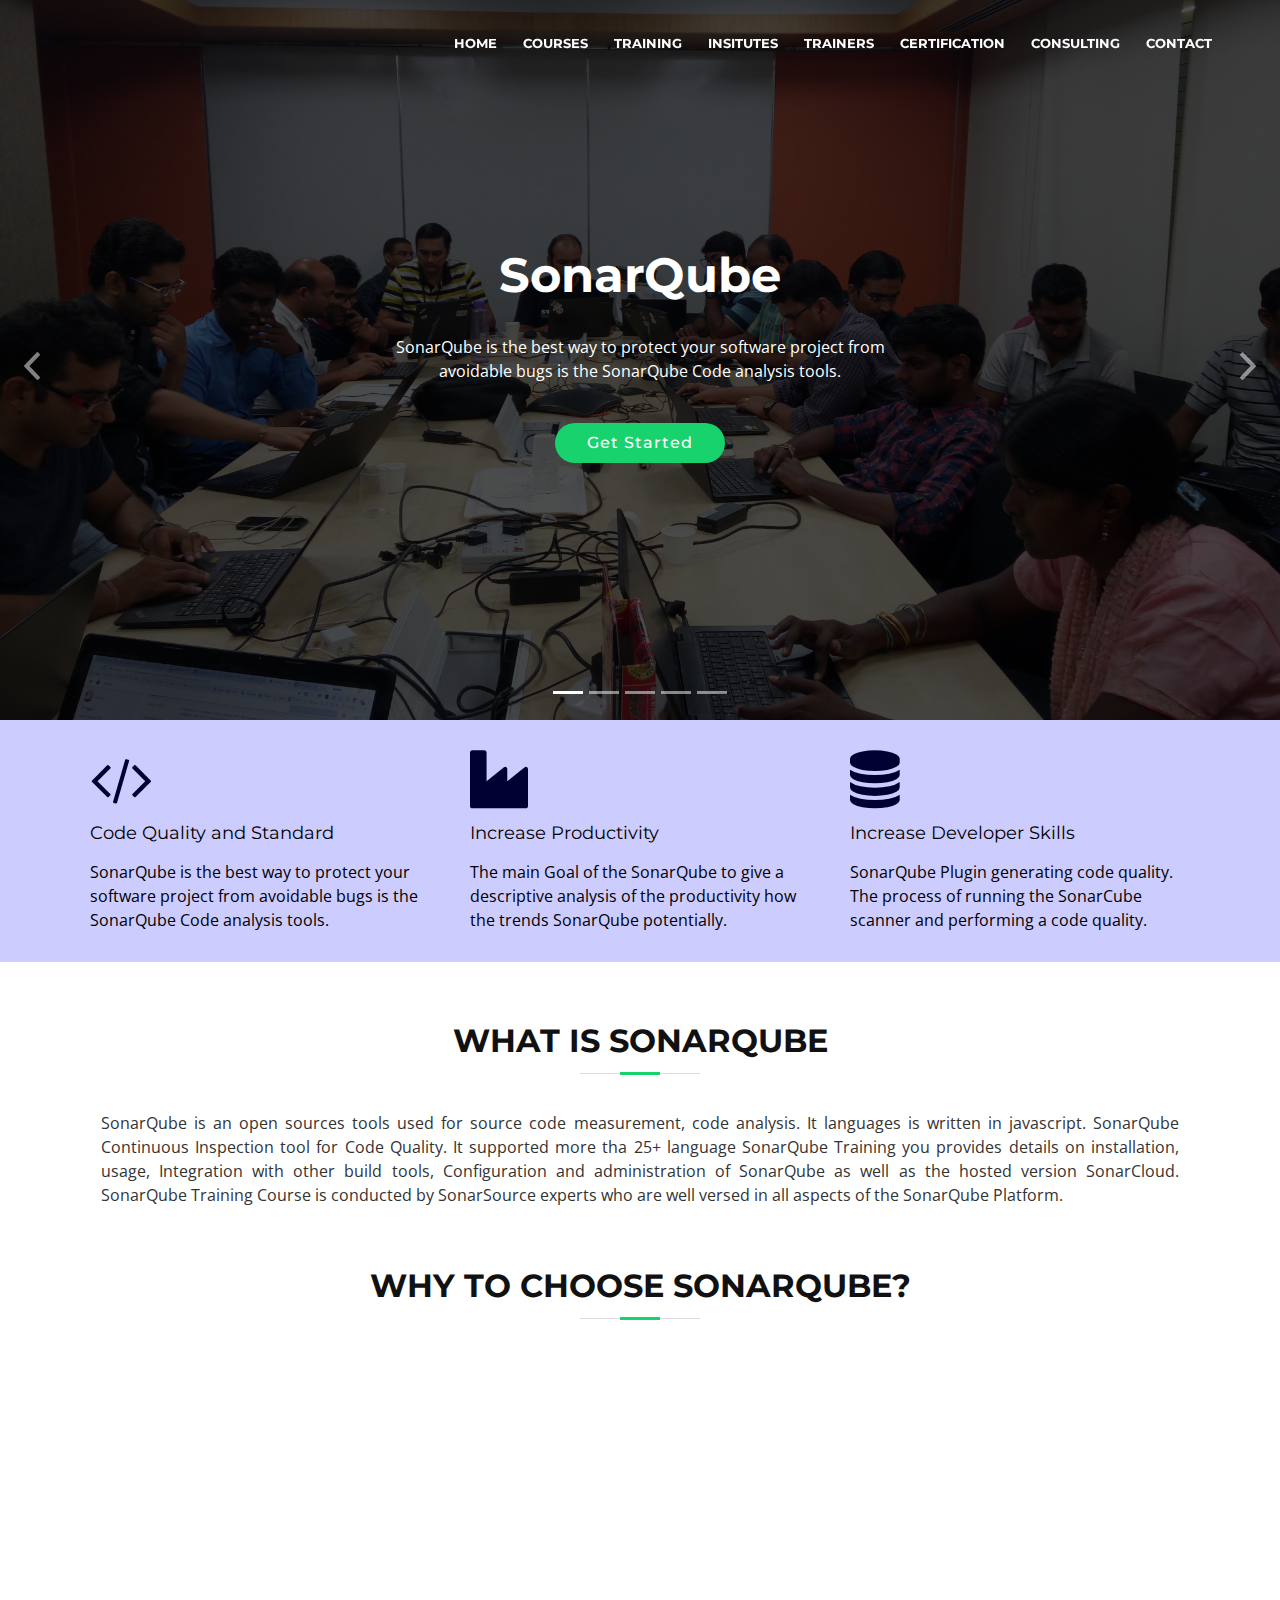
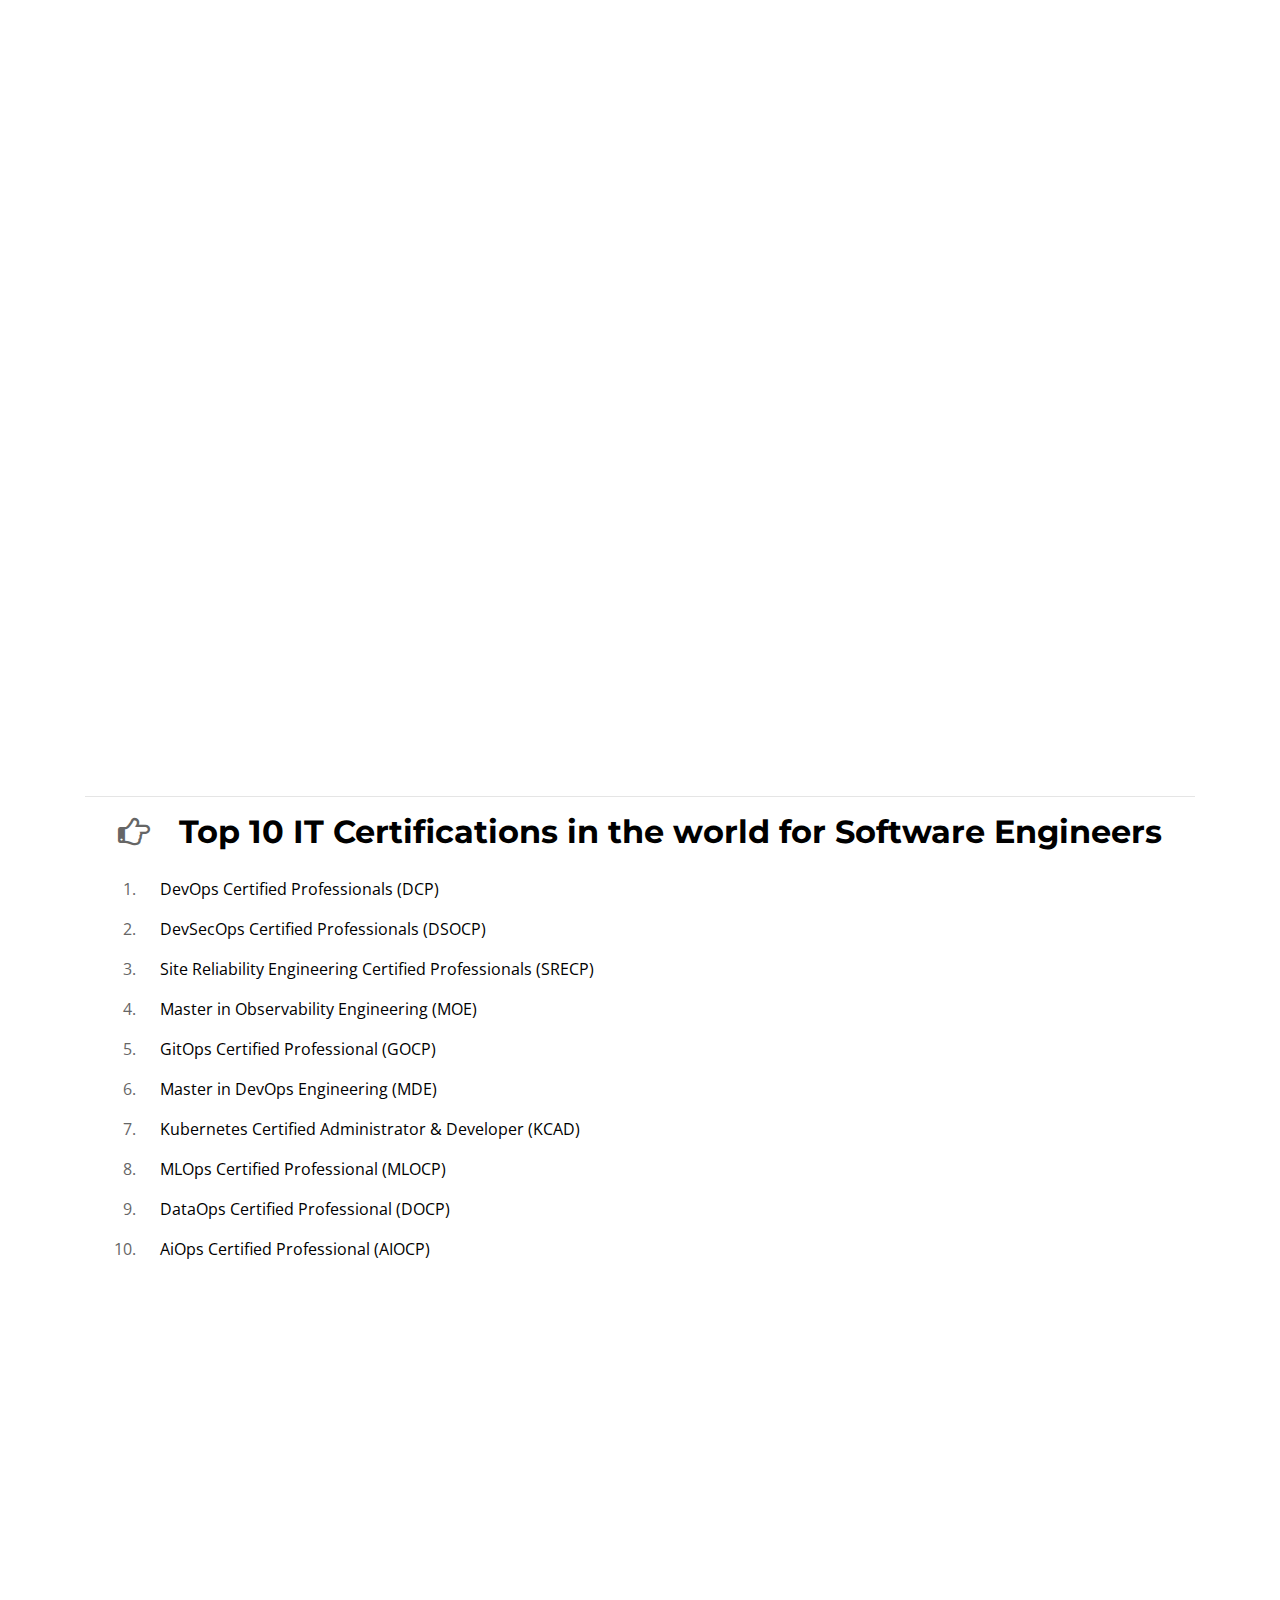
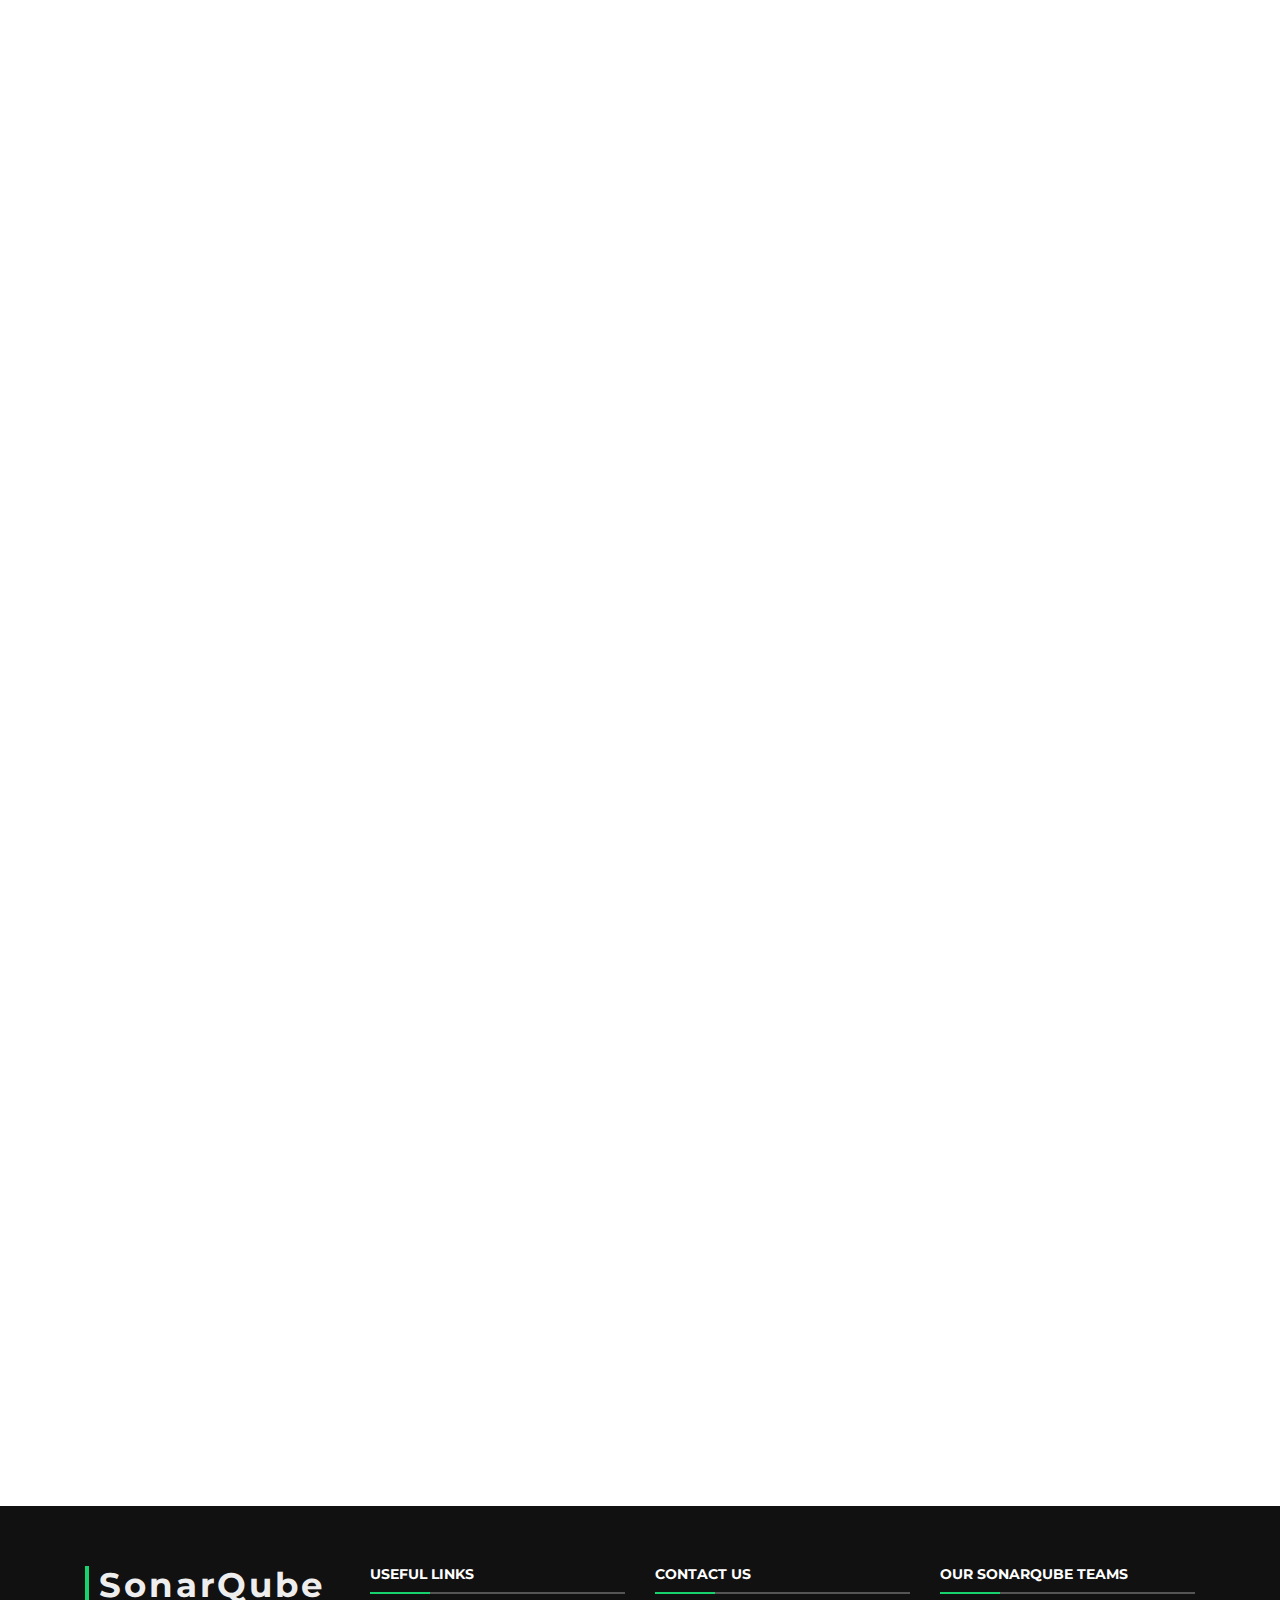
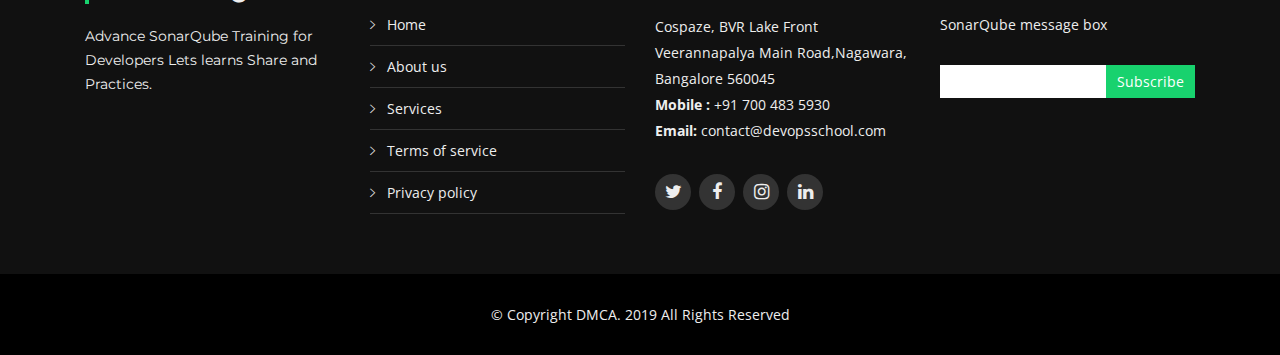
==== commit 91c97956: "Adding Top 10 certifications" ====
--- a/index.html
+++ b/index.html
@@ -26,7 +26,19 @@
 
   <!-- Main Stylesheet File -->
   <link href="css/style.css" rel="stylesheet">
-
+  <style>
+    .ol{
+      margin-top: 25px;
+    }
+    .text{
+      color: black;
+      margin-left: 20px;
+      text-decoration : none;
+    }
+    .link{
+      margin-bottom:-14px;
+    }
+  </style>
 </head>
 
 <body>
@@ -269,7 +281,63 @@
 
       </div>
     </section><!-- #services -->
-
+       
+  <div class="container" style="margin-top:-30px;">
+    <hr class="featurette-divider">
+    <div class="container">
+      <div class="row featurette">
+        <div class="col-md-12 order-md-2">
+          <h2 class="text-center"><i class="fa fa-hand-o-right mr-8"></i><a class="text"
+              href="https://www.devopsschool.com/blog/top-10-it-certifications-in-the-world-for-software-engineers-in-2022/"><b> Top
+              10 IT Certifications in the world for Software Engineers</b></a> </h2>
+          <ol class="ol">
+            <li class="link">
+              <p><a class="text" href="https://www.devopsschool.com/certification/devops-certified-professional-dcp.html" target="_blank">DevOps
+                  Certified Professionals (DCP)</a></p>
+            </li>
+            <li class="link">
+              <p><a class="text"
+                  href="https://www.devopsschool.com/certification/devsecops-certified-professional-dsocp.html" target="_blank">DevSecOps
+                  Certified Professionals (DSOCP)</a></p>
+            </li>
+            <li class="link">
+              <p><a class="text" href="https://www.devopsschool.com/certification/sre-certified-professional-srecp.html" target="_blank">Site
+                  Reliability Engineering Certified Professionals (SRECP)</a></p>
+            </li>
+            <li class="link">
+              <p ><a class="text" href="https://www.devopsschool.com/certification/master-observability-engineering.html" target="_blank">Master in
+                  Observability Engineering (MOE)</a></p>
+            </li>
+            <li class="link">
+              <p ><a class="text" href="https://www.devopsschool.com/certification/gitops-certified-professional.html" target="_blank">GitOps
+                  Certified Professional (GOCP)</a></p>
+            </li>
+            <li class="link">
+              <p><a class="text" href="https://www.devopsschool.com/certification/master-in-devops-engineering.html" target="_blank">Master in
+                  DevOps Engineering (MDE)</a></p>
+            </li>
+            <li class="link">
+              <p><a class="text"
+                  href="https://www.devopsschool.com/certification/kubernetes-certified-administrator-developer.html" target="_blank">Kubernetes
+                  Certified Administrator & Developer (KCAD)</a></p>
+            </li>
+            <li class="link">
+              <p><a class="text" href="https://www.devopsschool.com/certification/mlops-certified-professional.html" target="_blank">MLOps
+                  Certified Professional (MLOCP)</a></p>
+            </li>
+            <li class="link">
+              <p><a class="text" href="https://www.devopsschool.com/certification/dataops-certified-professional.html" target="_blank">DataOps
+                  Certified Professional (DOCP)</a></p>
+            </li>
+            <li class="link">
+              <p><a class="text" href="https://www.devopsschool.com/certification/aiops-training-course.html" target="_blank">AiOps Certified
+                  Professional (AIOCP)</a></p>
+            </li>
+          </ol>
+        </div>
+      </div>
+    </div>
+    </div>
     <!--==========================
       Call To Action Section
     ============================-->
